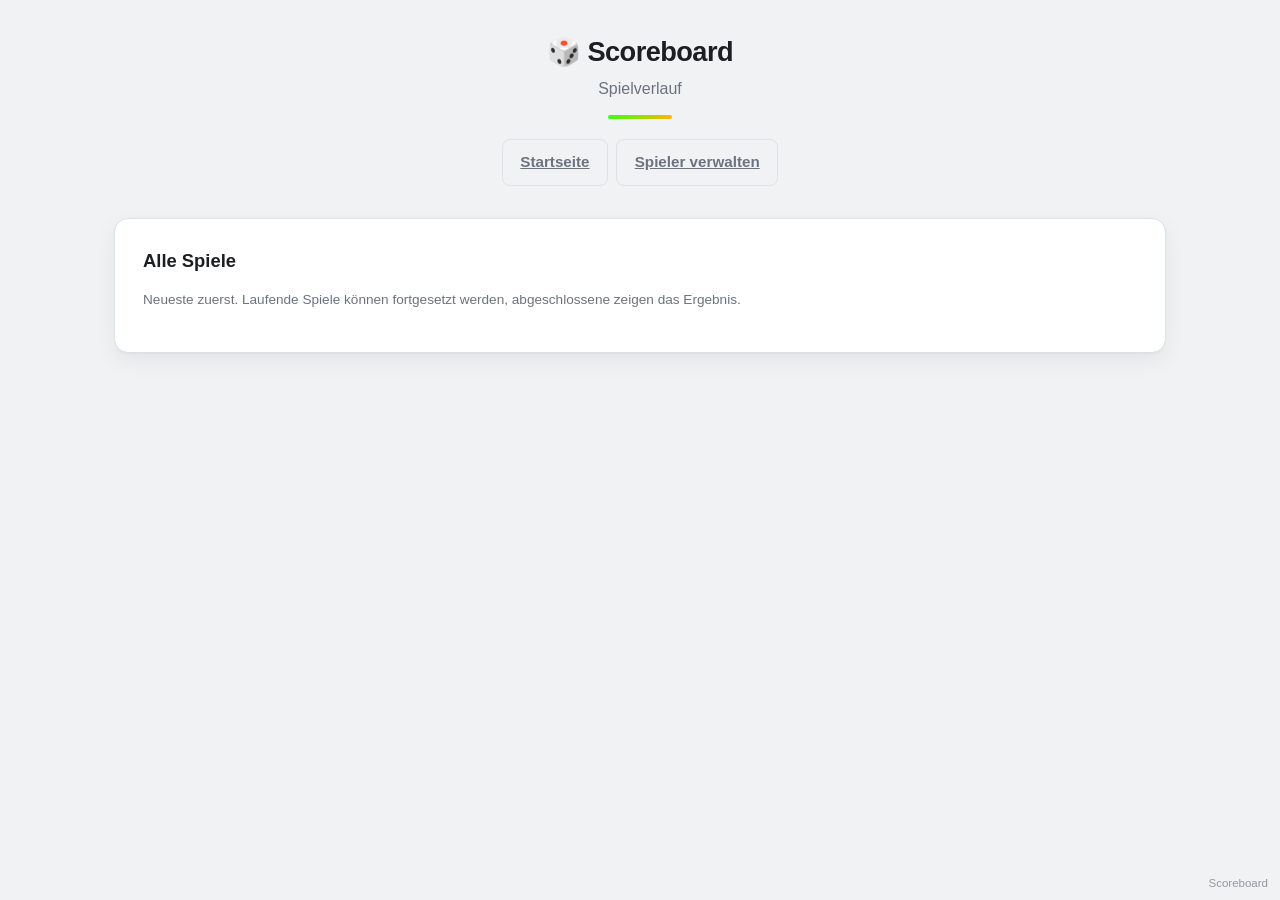
==== history.html @ c3c02a8f "Frontend: Startseite, Spielerverwaltung, Spielverlauf" ====
<!DOCTYPE html>
<html lang="de">
<head>
  <meta charset="UTF-8">
  <meta name="viewport" content="width=device-width, initial-scale=1.0">
  <title>Spielverlauf — Scoreboard</title>
  <link rel="stylesheet" href="css/style.css">
</head>
<body>
  <a href="#main" class="skip-link">Zum Inhalt springen</a>

  <header class="app-header">
    <h1>🎲 Scoreboard</h1>
    <p class="app-header__subtitle">Spielverlauf</p>
    <div class="app-header__accent" aria-hidden="true"></div>
    <nav class="app-nav" aria-label="Hauptnavigation">
      <a href="index.html" class="btn btn--ghost">Startseite</a>
      <a href="players.html" class="btn btn--ghost">Spieler verwalten</a>
    </nav>
  </header>

  <main id="main">
    <section class="card">
      <h2>Alle Spiele</h2>
      <p class="hint-text">Neueste zuerst. Laufende Spiele können fortgesetzt werden, abgeschlossene zeigen das Ergebnis.</p>
      <ul class="history-list" id="history-list"></ul>
    </section>
  </main>

  <p class="app-version" id="app-version">Scoreboard</p>

  <script src="js/version.js"></script>
  <script src="js/history.js"></script>
</body>
</html>
---- css/style.css ----
:root {
  --color-bg: #f1f2f4;
  --color-surface: #ffffff;
  --color-text: #1c1e22;
  --color-text-muted: #6b7280;
  --color-border: #dfe1e5;

  /* Neongruen: als Flaeche sehr hell/knallig (fuer Buttons/Badges mit
     dunklem Text), als "-strong"-Variante abgedunkelt fuer lesbaren Text
     und Linien auf hellem Grund. */
  --color-green: #39ff14;
  --color-green-strong: #16a34a;

  /* Amber/Orange als zweite Akzentfarbe, gleiches Prinzip. */
  --color-amber: #ffb700;
  --color-amber-strong: #b45309;

  --color-on-accent: #0b1210;
  --color-focus: #2563eb;
  --color-danger: #d1293d;

  --shadow-card: 0 1px 2px rgba(16, 20, 30, 0.04), 0 8px 24px rgba(16, 20, 30, 0.06);
  --radius: 14px;
}

@media (prefers-color-scheme: dark) {
  :root {
    --color-bg: #17181b;
    --color-surface: #202226;
    --color-text: #eef0f2;
    --color-text-muted: #9aa0a8;
    --color-border: #2d2f34;

    --color-green: #4dff2e;
    --color-green-strong: #34d058;

    --color-amber: #ffc233;
    --color-amber-strong: #fbbf24;

    --color-on-accent: #0b1210;
    --shadow-card: 0 1px 2px rgba(0, 0, 0, 0.25), 0 8px 24px rgba(0, 0, 0, 0.4);
  }
}

* {
  box-sizing: border-box;
}

[hidden] {
  display: none !important;
}

body {
  margin: 0;
  font-family: -apple-system, BlinkMacSystemFont, "Segoe UI", Roboto, sans-serif;
  background: var(--color-bg);
  color: var(--color-text);
  line-height: 1.5;
}

.skip-link {
  position: absolute;
  left: -9999px;
  top: 0;
  background: var(--color-green);
  color: var(--color-on-accent);
  padding: 0.75rem 1.25rem;
  z-index: 100;
  border-radius: 0 0 8px 0;
  font-weight: 700;
}

.skip-link:focus {
  left: 0;
}

a {
  color: var(--color-green-strong);
}

a:focus-visible,
button:focus-visible,
input:focus-visible,
[tabindex]:focus-visible {
  outline: 3px solid var(--color-focus);
  outline-offset: 2px;
}

.app-header {
  max-width: 1100px;
  margin: 0 auto;
  padding: 2rem 1.5rem 1rem;
  text-align: center;
}

.app-header h1 {
  margin: 0;
  font-size: 1.7rem;
  letter-spacing: -0.02em;
}

.app-header__subtitle {
  margin: 0.25rem 0 0;
  color: var(--color-text-muted);
}

.app-header__accent {
  width: 64px;
  height: 4px;
  margin: 0.9rem auto 0;
  border-radius: 999px;
  background: linear-gradient(90deg, var(--color-green), var(--color-amber));
}

.app-nav {
  display: flex;
  justify-content: center;
  gap: 0.5rem;
  flex-wrap: wrap;
  margin-top: 1.25rem;
}

main {
  max-width: 1100px;
  margin: 0 auto;
  padding: 1rem 1.5rem 3rem;
}

.card {
  background: var(--color-surface);
  border: 1px solid var(--color-border);
  border-radius: var(--radius);
  box-shadow: var(--shadow-card);
  padding: 1.75rem;
}

.card h2 {
  margin-top: 0;
  font-size: 1.15rem;
}

/* Buttons */
.btn {
  padding: 0.7rem 1.1rem;
  border-radius: 8px;
  border: none;
  font-size: 0.95rem;
  font-weight: 700;
  cursor: pointer;
  transition: background-color 0.15s ease, transform 0.05s ease, opacity 0.15s ease;
}

.btn:active {
  transform: translateY(1px);
}

.btn:disabled {
  opacity: 0.5;
  cursor: not-allowed;
}

.btn--primary {
  background: var(--color-green);
  color: var(--color-on-accent);
}

.btn--primary:hover {
  filter: brightness(0.92);
}

.btn--secondary {
  background: var(--color-amber);
  color: var(--color-on-accent);
}

.btn--secondary:hover {
  filter: brightness(0.92);
}

.btn--ghost {
  background: transparent;
  color: var(--color-text-muted);
  border: 1px solid var(--color-border);
  font-weight: 600;
}

.btn--ghost:hover {
  color: var(--color-text);
  border-color: var(--color-text-muted);
}

.btn--danger {
  background: var(--color-danger);
  color: #fff;
}

.btn--danger:hover {
  filter: brightness(0.92);
}

.btn--small {
  padding: 0.4rem 0.7rem;
  font-size: 0.82rem;
  border-radius: 6px;
}

/* Formulare */
.form {
  display: flex;
  flex-direction: column;
  gap: 0.75rem;
}

.form label {
  font-weight: 600;
  font-size: 0.9rem;
}

.form input[type="number"],
.form input[type="text"] {
  padding: 0.6rem 0.75rem;
  border-radius: 8px;
  border: 1px solid var(--color-border);
  background: var(--color-bg);
  color: var(--color-text);
  font-size: 1rem;
}

.hint-text {
  color: var(--color-text-muted);
  font-size: 0.85rem;
}

.error-text {
  color: var(--color-danger);
  font-weight: 600;
}

/* Modus-Karten auf der Startseite */
.mode-grid {
  display: grid;
  grid-template-columns: repeat(auto-fill, minmax(260px, 1fr));
  gap: 1.25rem;
  margin-top: 1.5rem;
}

.mode-card {
  display: block;
  text-decoration: none;
  color: inherit;
  background: var(--color-surface);
  border: 1px solid var(--color-border);
  border-top: 4px solid var(--color-green);
  border-radius: var(--radius);
  box-shadow: var(--shadow-card);
  padding: 1.5rem;
  transition: transform 0.1s ease, box-shadow 0.1s ease;
}

.mode-card:hover {
  transform: translateY(-2px);
  box-shadow: 0 4px 6px rgba(16, 20, 30, 0.06), 0 12px 28px rgba(16, 20, 30, 0.1);
}

.mode-card h2 {
  margin: 0 0 0.35rem;
  font-size: 1.2rem;
}

.mode-card__examples {
  color: var(--color-text-muted);
  font-size: 0.85rem;
  margin: 0.5rem 0 0;
}

/* Spielerauswahl (Checkbox-Chips) */
.player-picker {
  display: flex;
  flex-wrap: wrap;
  gap: 0.5rem;
}

.player-chip {
  display: inline-flex;
  align-items: center;
  gap: 0.4rem;
  padding: 0.5rem 0.9rem;
  border-radius: 999px;
  border: 2px solid var(--color-border);
  background: var(--color-bg);
  cursor: pointer;
  font-weight: 600;
  font-size: 0.9rem;
  user-select: none;
}

.player-chip input {
  accent-color: var(--color-green-strong);
}

.player-chip--checked {
  border-color: var(--color-green-strong);
  background: color-mix(in srgb, var(--color-green) 15%, var(--color-bg));
}

/* Sticky Scoreboard */
.scoreboard {
  position: sticky;
  top: 0;
  z-index: 10;
  background: var(--color-bg);
  padding-top: 0.75rem;
  padding-bottom: 0.5rem;
}

.scoreboard-card {
  border-top: 4px solid var(--color-green);
}

.standings-table {
  width: 100%;
  border-collapse: collapse;
}

.standings-table th,
.standings-table td {
  text-align: left;
  padding: 0.5rem 0.4rem;
  border-bottom: 1px solid var(--color-border);
  font-size: 0.95rem;
}

.standings-table th {
  color: var(--color-text-muted);
  font-weight: 600;
  font-size: 0.78rem;
  text-transform: uppercase;
  letter-spacing: 0.03em;
}

.standings-table tr.rank-first td {
  font-weight: 700;
}

.standings-table tr.rank-first td:first-child {
  box-shadow: inset 4px 0 0 0 var(--color-green-strong);
  padding-left: 0.6rem;
}

.standings-table .progress-cell {
  min-width: 120px;
}

.mini-progress {
  height: 8px;
  border-radius: 999px;
  background: var(--color-border);
  overflow: hidden;
  margin-top: 0.3rem;
}

.mini-progress__fill {
  height: 100%;
  background: var(--color-amber);
  border-radius: 999px;
  transition: width 0.25s ease;
}

.mini-progress__fill--done {
  background: var(--color-green-strong);
}

/* Gewinner-Banner */
.winner-banner {
  background: var(--color-green);
  color: var(--color-on-accent);
  border-radius: var(--radius);
  padding: 1.25rem 1.5rem;
  font-weight: 700;
  font-size: 1.05rem;
  text-align: center;
  box-shadow: var(--shadow-card);
}

/* Rundenerfassung */
.round-form-grid {
  display: grid;
  grid-template-columns: repeat(auto-fill, minmax(160px, 1fr));
  gap: 0.9rem;
  margin-bottom: 1rem;
}

.round-form-field label {
  display: block;
  font-weight: 600;
  font-size: 0.85rem;
  margin-bottom: 0.3rem;
}

.round-form-field input {
  width: 100%;
  padding: 0.6rem 0.7rem;
  border-radius: 8px;
  border: 1px solid var(--color-border);
  background: var(--color-bg);
  color: var(--color-text);
  font-size: 1.1rem;
  text-align: center;
}

/* Rundenverlauf / Korrektur - immer sichtbar und direkt editierbar */
.rounds-table-wrap {
  overflow-x: auto;
}

.rounds-table {
  width: 100%;
  border-collapse: collapse;
  min-width: 420px;
}

.rounds-table th,
.rounds-table td {
  padding: 0.4rem 0.5rem;
  border-bottom: 1px solid var(--color-border);
  text-align: center;
  font-size: 0.88rem;
}

.rounds-table th:first-child,
.rounds-table td:first-child {
  text-align: left;
  color: var(--color-text-muted);
}

.rounds-table input[type="number"] {
  width: 4.5rem;
  padding: 0.35rem 0.3rem;
  border-radius: 6px;
  border: 1px solid var(--color-border);
  background: var(--color-bg);
  color: var(--color-text);
  text-align: center;
  font-size: 0.9rem;
}

.rounds-table__row-actions {
  white-space: nowrap;
}

/* Spielerverwaltung */
.player-list {
  list-style: none;
  margin: 0;
  padding: 0;
  display: flex;
  flex-direction: column;
  gap: 0.5rem;
}

.player-list li {
  display: flex;
  align-items: center;
  justify-content: space-between;
  gap: 0.75rem;
  padding: 0.6rem 0.9rem;
  border: 1px solid var(--color-border);
  border-radius: 10px;
  background: var(--color-bg);
}

.player-list input[type="text"] {
  flex: 1;
  padding: 0.4rem 0.6rem;
  border-radius: 6px;
  border: 1px solid var(--color-border);
  background: var(--color-surface);
  color: var(--color-text);
}

/* Verlauf */
.history-list {
  list-style: none;
  margin: 0;
  padding: 0;
  display: flex;
  flex-direction: column;
  gap: 0.75rem;
}

.history-item {
  display: block;
  text-decoration: none;
  color: inherit;
  padding: 1rem 1.25rem;
  border: 1px solid var(--color-border);
  border-radius: 10px;
  background: var(--color-surface);
}

.history-item:hover {
  border-color: var(--color-green-strong);
}

.history-item__title {
  font-weight: 700;
  margin-bottom: 0.2rem;
}

.history-item__meta {
  color: var(--color-text-muted);
  font-size: 0.85rem;
}

.badge {
  display: inline-block;
  padding: 0.15rem 0.55rem;
  border-radius: 999px;
  font-size: 0.72rem;
  font-weight: 700;
  text-transform: uppercase;
  letter-spacing: 0.03em;
}

.badge--active {
  background: var(--color-amber);
  color: var(--color-on-accent);
}

.badge--finished {
  background: var(--color-green);
  color: var(--color-on-accent);
}

/* Responsive: Desktop-Layouts ab Tablet-Breite */
@media (min-width: 700px) {
  .two-col {
    display: grid;
    grid-template-columns: 3fr 2fr;
    gap: 1.5rem;
    align-items: start;
  }
}

.section-spacing {
  margin-top: 1.5rem;
}

.app-version {
  position: fixed;
  right: 0.75rem;
  bottom: 0.5rem;
  margin: 0;
  font-size: 0.72rem;
  color: var(--color-text-muted);
  opacity: 0.7;
  pointer-events: none;
}
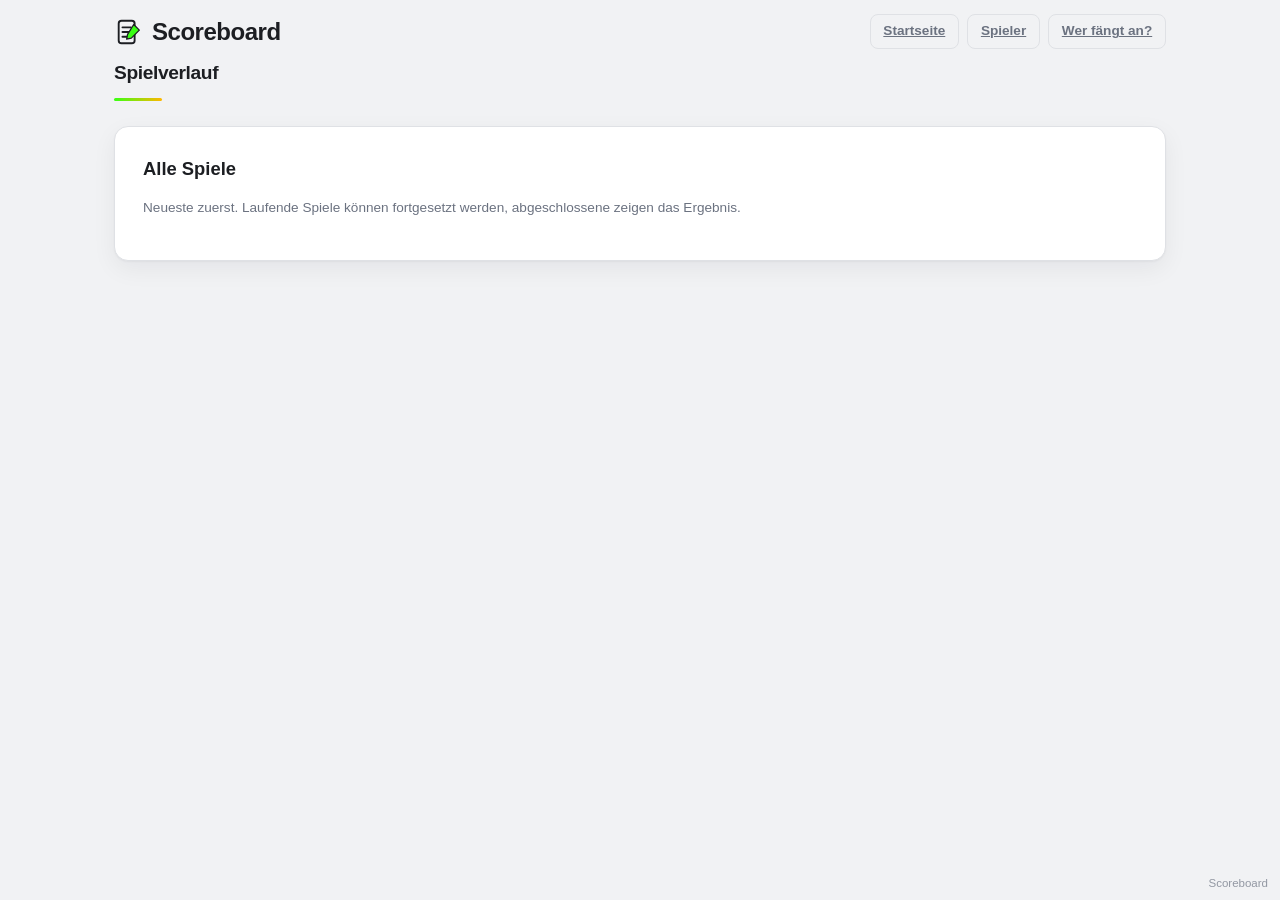
==== commit 5d2518cd: "Rebranding: eigenes Logo statt Emoji, Header mit Marke links/Nav rechts auf allen Seiten" ====
--- a/history.html
+++ b/history.html
@@ -10,13 +10,25 @@
   <a href="#main" class="skip-link">Zum Inhalt springen</a>
 
   <header class="app-header">
-    <h1>🎲 Scoreboard</h1>
-    <p class="app-header__subtitle">Spielverlauf</p>
+    <div class="app-header__bar">
+      <a href="index.html" class="app-header__brand">
+        <svg class="app-header__logo" viewBox="0 0 32 32" fill="none" xmlns="http://www.w3.org/2000/svg" aria-hidden="true" focusable="false">
+          <rect x="5" y="4" width="17" height="24" rx="3" stroke="currentColor" stroke-width="2"/>
+          <line x1="9" y1="11" x2="18" y2="11" stroke="currentColor" stroke-width="2" stroke-linecap="round"/>
+          <line x1="9" y1="16" x2="18" y2="16" stroke="currentColor" stroke-width="2" stroke-linecap="round"/>
+          <line x1="9" y1="21" x2="14" y2="21" stroke="currentColor" stroke-width="2" stroke-linecap="round"/>
+          <path d="M21 8 L27 14 L18.5 22.5 L13.5 23.5 L14.5 18.5 Z" fill="var(--color-green)" stroke="currentColor" stroke-width="1.4" stroke-linejoin="round"/>
+        </svg>
+        <span>Scoreboard</span>
+      </a>
+      <nav class="app-nav" aria-label="Hauptnavigation">
+        <a href="index.html" class="btn btn--ghost">Startseite</a>
+        <a href="players.html" class="btn btn--ghost">Spieler</a>
+        <a href="tools/finger-chooser.html" class="btn btn--ghost">Wer fängt an?</a>
+      </nav>
+    </div>
+    <h1>Spielverlauf</h1>
     <div class="app-header__accent" aria-hidden="true"></div>
-    <nav class="app-nav" aria-label="Hauptnavigation">
-      <a href="index.html" class="btn btn--ghost">Startseite</a>
-      <a href="players.html" class="btn btn--ghost">Spieler verwalten</a>
-    </nav>
   </header>
 
   <main id="main">
--- a/css/style.css
+++ b/css/style.css
@@ -89,35 +89,64 @@
 .app-header {
   max-width: 1100px;
   margin: 0 auto;
-  padding: 2rem 1.5rem 1rem;
-  text-align: center;
+  padding: 0.85rem 1.5rem 0.6rem;
+}
+
+.app-header__bar {
+  display: flex;
+  align-items: center;
+  justify-content: space-between;
+  gap: 1rem;
+  flex-wrap: wrap;
+}
+
+.app-header__brand {
+  display: flex;
+  align-items: center;
+  gap: 0.5rem;
+  text-decoration: none;
+  color: var(--color-text);
+  font-weight: 800;
+  font-size: 1.5rem;
+  letter-spacing: -0.02em;
+}
+
+.app-header__logo {
+  width: 30px;
+  height: 30px;
+  flex-shrink: 0;
 }
 
 .app-header h1 {
-  margin: 0;
-  font-size: 1.7rem;
+  margin: 0.6rem 0 0;
+  font-size: 1.2rem;
   letter-spacing: -0.02em;
 }
 
 .app-header__subtitle {
-  margin: 0.25rem 0 0;
-  color: var(--color-text-muted);
+  margin: 0.15rem 0 0;
+  color: var(--color-text-muted);
+  font-size: 0.88rem;
 }
 
 .app-header__accent {
-  width: 64px;
-  height: 4px;
-  margin: 0.9rem auto 0;
+  width: 48px;
+  height: 3px;
+  margin: 0.6rem 0 0;
   border-radius: 999px;
   background: linear-gradient(90deg, var(--color-green), var(--color-amber));
 }
 
 .app-nav {
   display: flex;
-  justify-content: center;
+  justify-content: flex-end;
   gap: 0.5rem;
   flex-wrap: wrap;
-  margin-top: 1.25rem;
+}
+
+.app-nav .btn {
+  padding: 0.4rem 0.8rem;
+  font-size: 0.85rem;
 }
 
 main {
@@ -325,9 +354,15 @@
 .standings-table th,
 .standings-table td {
   text-align: left;
-  padding: 0.5rem 0.4rem;
+  padding: 0.6rem 0.4rem;
   border-bottom: 1px solid var(--color-border);
   font-size: 0.95rem;
+}
+
+.standings-table td:nth-child(3) {
+  font-size: 1.35rem;
+  font-weight: 800;
+  letter-spacing: -0.02em;
 }
 
 .standings-table th {
@@ -338,8 +373,23 @@
   letter-spacing: 0.03em;
 }
 
+.standings-table tr.rank-first {
+  background: color-mix(in srgb, var(--color-green) 12%, transparent);
+}
+
 .standings-table tr.rank-first td {
   font-weight: 700;
+}
+
+.standings-table tr.rank-first td:nth-child(2) {
+  color: var(--color-green-strong);
+  font-size: 1.15rem;
+  font-weight: 800;
+}
+
+.standings-table tr.rank-first td:nth-child(3) {
+  color: var(--color-green-strong);
+  font-size: 1.55rem;
 }
 
 .standings-table tr.rank-first td:first-child {
@@ -550,9 +600,95 @@
   position: fixed;
   right: 0.75rem;
   bottom: 0.5rem;
+  z-index: 50;
   margin: 0;
   font-size: 0.72rem;
   color: var(--color-text-muted);
   opacity: 0.7;
   pointer-events: none;
 }
+
+/* Finger-Chooser */
+.chooser-card {
+  padding: 0.75rem;
+}
+
+.chooser-area {
+  position: relative;
+  width: 100%;
+  height: min(70vh, 700px);
+  min-height: 360px;
+  background: var(--color-bg);
+  border: 1px dashed var(--color-border);
+  border-radius: calc(var(--radius) - 4px);
+  overflow: hidden;
+  touch-action: none;
+  -webkit-user-select: none;
+  user-select: none;
+  display: flex;
+  align-items: center;
+  justify-content: center;
+}
+
+.chooser-hint {
+  color: var(--color-text-muted);
+  font-size: 1.3rem;
+  text-align: center;
+  padding: 1rem;
+  pointer-events: none;
+  max-width: 20rem;
+}
+
+.chooser-hint--result {
+  position: absolute;
+  bottom: 1rem;
+  left: 50%;
+  transform: translateX(-50%);
+  color: var(--color-text);
+  font-weight: 700;
+  font-size: 1.05rem;
+}
+
+.chooser-countdown {
+  position: absolute;
+  top: 50%;
+  left: 50%;
+  transform: translate(-50%, -50%);
+  font-size: 7rem;
+  font-weight: 800;
+  color: var(--color-amber);
+  pointer-events: none;
+  z-index: 5;
+}
+
+.finger-circle {
+  position: absolute;
+  width: 70px;
+  height: 70px;
+  margin-left: -35px;
+  margin-top: -35px;
+  border-radius: 50%;
+  background: color-mix(in srgb, var(--color-green) 30%, transparent);
+  border: 3px solid var(--color-green-strong);
+  transition: width 0.5s ease, height 0.5s ease, margin 0.5s ease,
+    background 0.5s ease, border-color 0.5s ease, opacity 0.5s ease;
+  pointer-events: none;
+}
+
+.finger-circle--selected {
+  width: 180px;
+  height: 180px;
+  margin-left: -90px;
+  margin-top: -90px;
+  background: var(--color-green);
+  border-color: var(--color-on-accent);
+  box-shadow: 0 0 50px color-mix(in srgb, var(--color-green) 55%, transparent);
+}
+
+.finger-circle--faded {
+  opacity: 0;
+  width: 16px;
+  height: 16px;
+  margin-left: -8px;
+  margin-top: -8px;
+}
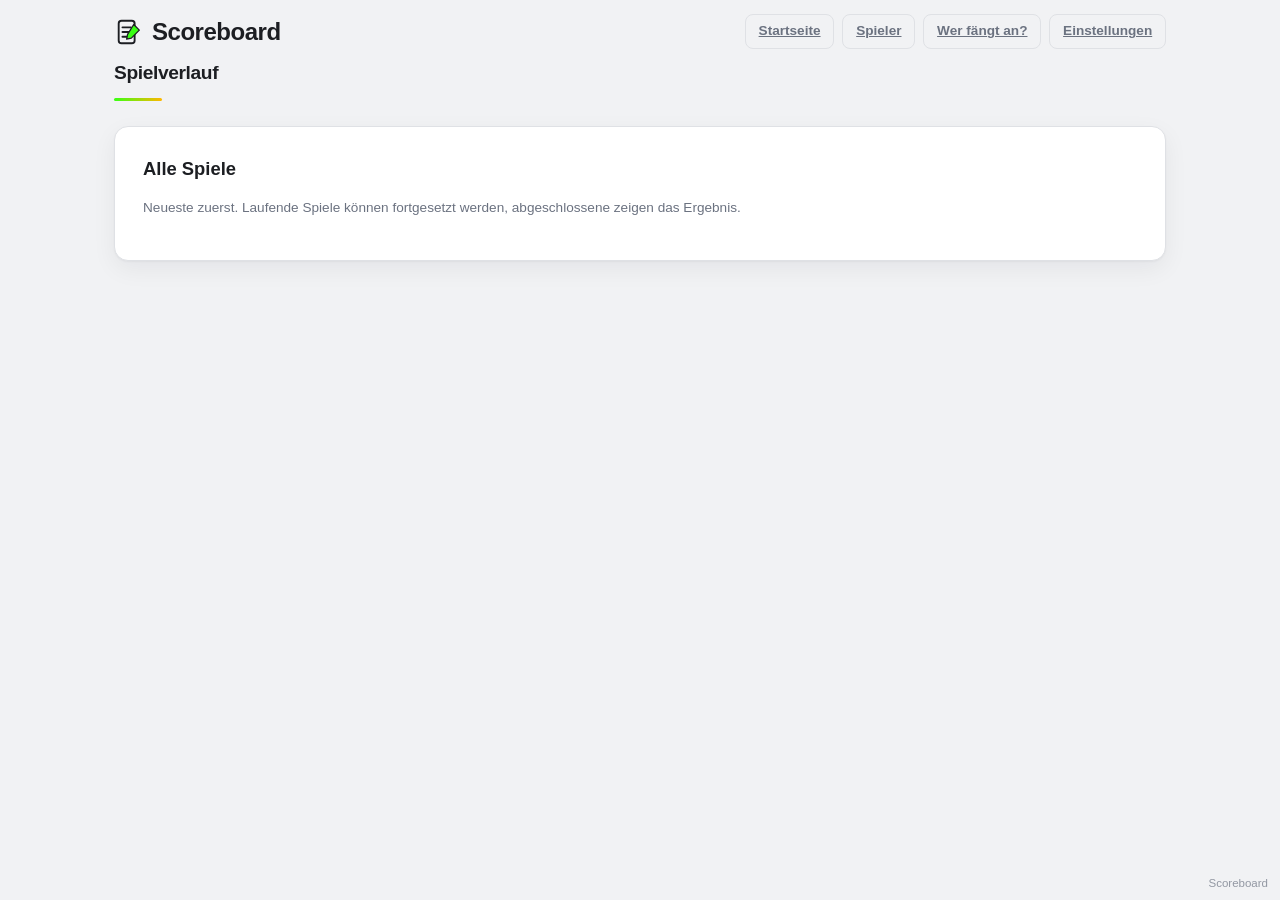
==== commit 7122596f: "Alle Seiten auf data-i18n-Attribute + theme.js/i18n.js-Einbindung umgestellt, Einstellungen-Link in " ====
--- a/history.html
+++ b/history.html
@@ -3,11 +3,11 @@
 <head>
   <meta charset="UTF-8">
   <meta name="viewport" content="width=device-width, initial-scale=1.0">
-  <title>Spielverlauf — Scoreboard</title>
+  <title data-i18n="pages.history.title">Spielverlauf — Scoreboard</title>
   <link rel="stylesheet" href="css/style.css">
 </head>
 <body>
-  <a href="#main" class="skip-link">Zum Inhalt springen</a>
+  <a href="#main" class="skip-link" data-i18n="common.skipLink">Zum Inhalt springen</a>
 
   <header class="app-header">
     <div class="app-header__bar">
@@ -22,19 +22,20 @@
         <span>Scoreboard</span>
       </a>
       <nav class="app-nav" aria-label="Hauptnavigation">
-        <a href="index.html" class="btn btn--ghost">Startseite</a>
-        <a href="players.html" class="btn btn--ghost">Spieler</a>
-        <a href="tools/finger-chooser.html" class="btn btn--ghost">Wer fängt an?</a>
+        <a href="index.html" class="btn btn--ghost" data-i18n="common.nav.home">Startseite</a>
+        <a href="players.html" class="btn btn--ghost" data-i18n="common.nav.players">Spieler</a>
+        <a href="tools/finger-chooser.html" class="btn btn--ghost" data-i18n="common.nav.chooser">Wer fängt an?</a>
+        <a href="settings.html" class="btn btn--ghost" data-i18n="common.nav.settings">Einstellungen</a>
       </nav>
     </div>
-    <h1>Spielverlauf</h1>
+    <h1 data-i18n="history.heading">Spielverlauf</h1>
     <div class="app-header__accent" aria-hidden="true"></div>
   </header>
 
   <main id="main">
     <section class="card">
-      <h2>Alle Spiele</h2>
-      <p class="hint-text">Neueste zuerst. Laufende Spiele können fortgesetzt werden, abgeschlossene zeigen das Ergebnis.</p>
+      <h2 data-i18n="history.all.heading">Alle Spiele</h2>
+      <p class="hint-text" data-i18n="history.all.hint">Neueste zuerst. Laufende Spiele können fortgesetzt werden, abgeschlossene zeigen das Ergebnis.</p>
       <ul class="history-list" id="history-list"></ul>
     </section>
   </main>
@@ -42,6 +43,8 @@
   <p class="app-version" id="app-version">Scoreboard</p>
 
   <script src="js/version.js"></script>
+  <script src="js/theme.js"></script>
+  <script src="js/i18n.js"></script>
   <script src="js/history.js"></script>
 </body>
 </html>
--- a/css/style.css
+++ b/css/style.css
@@ -260,6 +260,11 @@
   font-size: 0.85rem;
 }
 
+.starting-player-legend {
+  margin: 0.75rem 0 0;
+  text-align: left;
+}
+
 .error-text {
   color: var(--color-danger);
   font-weight: 600;
@@ -663,16 +668,33 @@
 
 .finger-circle {
   position: absolute;
-  width: 70px;
-  height: 70px;
-  margin-left: -35px;
-  margin-top: -35px;
+  width: 96px;
+  height: 96px;
+  margin-left: -48px;
+  margin-top: -48px;
   border-radius: 50%;
   background: color-mix(in srgb, var(--color-green) 30%, transparent);
   border: 3px solid var(--color-green-strong);
   transition: width 0.5s ease, height 0.5s ease, margin 0.5s ease,
     background 0.5s ease, border-color 0.5s ease, opacity 0.5s ease;
   pointer-events: none;
+}
+
+/* Kurzer "Pop": Kreis erscheint deutlich groesser und schrumpft dann auf die
+   Ruhegroesse - bestaetigt sofort sichtbar, dass der Finger erkannt wurde. */
+@keyframes finger-pop {
+  0% {
+    transform: scale(1.7);
+    opacity: 0.55;
+  }
+  100% {
+    transform: scale(1);
+    opacity: 1;
+  }
+}
+
+.finger-circle--pop {
+  animation: finger-pop 0.3s ease-out;
 }
 
 .finger-circle--selected {
@@ -692,3 +714,71 @@
   margin-left: -8px;
   margin-top: -8px;
 }
+
+/* Einstellungen: Farbfelder */
+.color-field-grid {
+  display: grid;
+  grid-template-columns: repeat(auto-fill, minmax(220px, 1fr));
+  gap: 1rem;
+}
+
+.color-field label {
+  display: block;
+  font-weight: 600;
+  font-size: 0.85rem;
+  margin-bottom: 0.3rem;
+}
+
+.color-field__inputs {
+  display: flex;
+  gap: 0.5rem;
+  align-items: center;
+}
+
+.color-field__inputs input[type="color"] {
+  width: 44px;
+  height: 38px;
+  padding: 2px;
+  border-radius: 8px;
+  border: 1px solid var(--color-border);
+  background: var(--color-surface);
+  cursor: pointer;
+  flex-shrink: 0;
+}
+
+.color-field__hex {
+  flex: 1;
+  min-width: 0;
+  padding: 0.5rem 0.6rem;
+  border-radius: 8px;
+  border: 1px solid var(--color-border);
+  background: var(--color-bg);
+  color: var(--color-text);
+  font-family: ui-monospace, SFMono-Regular, Menlo, monospace;
+  font-size: 0.9rem;
+}
+
+.theme-pair-field {
+  margin-bottom: 1.5rem;
+}
+
+.theme-pair-field:last-child {
+  margin-bottom: 0;
+}
+
+.theme-pair-field h3 {
+  margin: 0 0 0.6rem;
+  font-size: 0.95rem;
+}
+
+.theme-pair-field__row {
+  display: grid;
+  grid-template-columns: 1fr 1fr;
+  gap: 1rem;
+}
+
+@media (max-width: 500px) {
+  .theme-pair-field__row {
+    grid-template-columns: 1fr;
+  }
+}
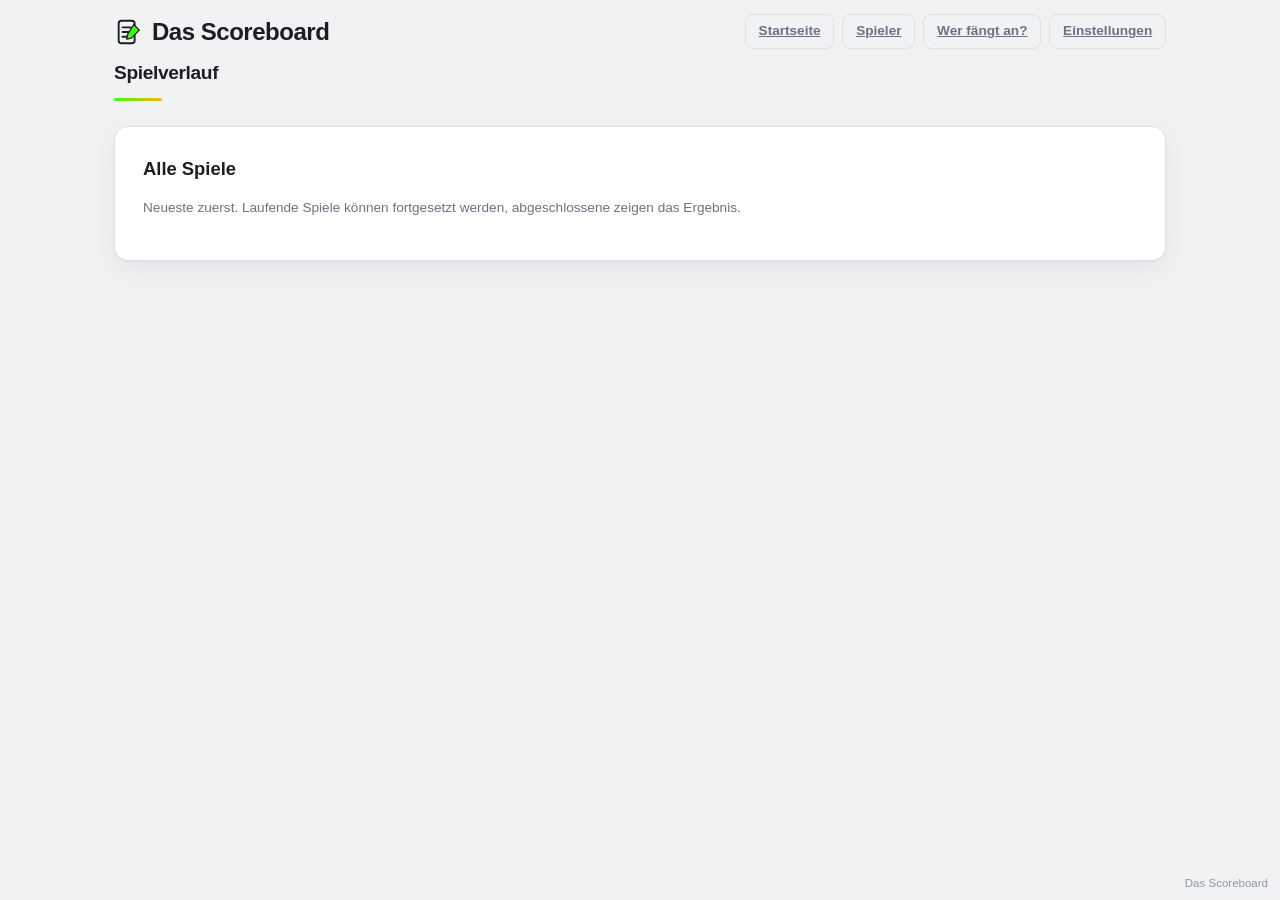
==== commit 977231b8: "Umbenennung in 'Das Scoreboard': Markenname ueberall dynamisch aus Einstellungen (Header, Browser-Ti" ====
--- a/history.html
+++ b/history.html
@@ -3,7 +3,7 @@
 <head>
   <meta charset="UTF-8">
   <meta name="viewport" content="width=device-width, initial-scale=1.0">
-  <title data-i18n="pages.history.title">Spielverlauf — Scoreboard</title>
+  <title data-i18n-title-suffix="pages.history.title">Das Scoreboard — Spielverlauf</title>
   <link rel="stylesheet" href="css/style.css">
 </head>
 <body>
@@ -19,7 +19,7 @@
           <line x1="9" y1="21" x2="14" y2="21" stroke="currentColor" stroke-width="2" stroke-linecap="round"/>
           <path d="M21 8 L27 14 L18.5 22.5 L13.5 23.5 L14.5 18.5 Z" fill="var(--color-green)" stroke="currentColor" stroke-width="1.4" stroke-linejoin="round"/>
         </svg>
-        <span>Scoreboard</span>
+        <span data-brand-name>Das Scoreboard</span>
       </a>
       <nav class="app-nav" aria-label="Hauptnavigation">
         <a href="index.html" class="btn btn--ghost" data-i18n="common.nav.home">Startseite</a>
@@ -40,7 +40,7 @@
     </section>
   </main>
 
-  <p class="app-version" id="app-version">Scoreboard</p>
+  <p class="app-version" id="app-version">Das Scoreboard</p>
 
   <script src="js/version.js"></script>
   <script src="js/theme.js"></script>
--- a/css/style.css
+++ b/css/style.css
@@ -437,6 +437,73 @@
   box-shadow: var(--shadow-card);
 }
 
+/* Runde-beendet-Hinweis (Modus "Punkterunde mit fester Rundenzahl") */
+.round-end-notice {
+  display: flex;
+  align-items: center;
+  justify-content: space-between;
+  gap: 1rem;
+  background: var(--color-amber);
+  color: var(--color-on-accent);
+  border-radius: var(--radius);
+  padding: 0.75rem 1rem;
+  font-weight: 600;
+}
+
+.round-end-notice__close {
+  background: none;
+  border: none;
+  color: inherit;
+  font-size: 1.1rem;
+  line-height: 1;
+  cursor: pointer;
+  padding: 0.2rem 0.4rem;
+}
+
+.round-end-notice__close:focus-visible {
+  outline: 2px solid var(--color-focus);
+  outline-offset: 2px;
+}
+
+/* Rundenzahl-erreicht-Hinweis (Beenden oder verlaengern) */
+.target-reached-banner {
+  background: var(--color-surface);
+  border: 2px solid var(--color-amber);
+  border-radius: var(--radius);
+  padding: 1.25rem 1.5rem;
+  text-align: center;
+}
+
+.target-reached-banner__heading {
+  font-weight: 700;
+  font-size: 1.05rem;
+  margin: 0 0 1rem;
+}
+
+.target-reached-banner__actions {
+  display: flex;
+  flex-wrap: wrap;
+  gap: 0.75rem;
+  justify-content: center;
+  align-items: center;
+}
+
+.target-reached-banner__extend {
+  display: flex;
+  align-items: center;
+  gap: 0.5rem;
+}
+
+.target-reached-banner__extend input {
+  width: 4.5rem;
+  padding: 0.5rem 0.6rem;
+  border-radius: 8px;
+  border: 1px solid var(--color-border);
+  background: var(--color-bg);
+  color: var(--color-text);
+  text-align: center;
+}
+
 /* Rundenerfassung */
 .round-form-grid {
   display: grid;
@@ -611,6 +678,14 @@
   color: var(--color-text-muted);
   opacity: 0.7;
   pointer-events: none;
+  text-align: right;
+}
+
+.app-version__update {
+  pointer-events: auto;
+  color: var(--color-danger);
+  font-weight: 600;
+  opacity: 1;
 }
 
 /* Finger-Chooser */
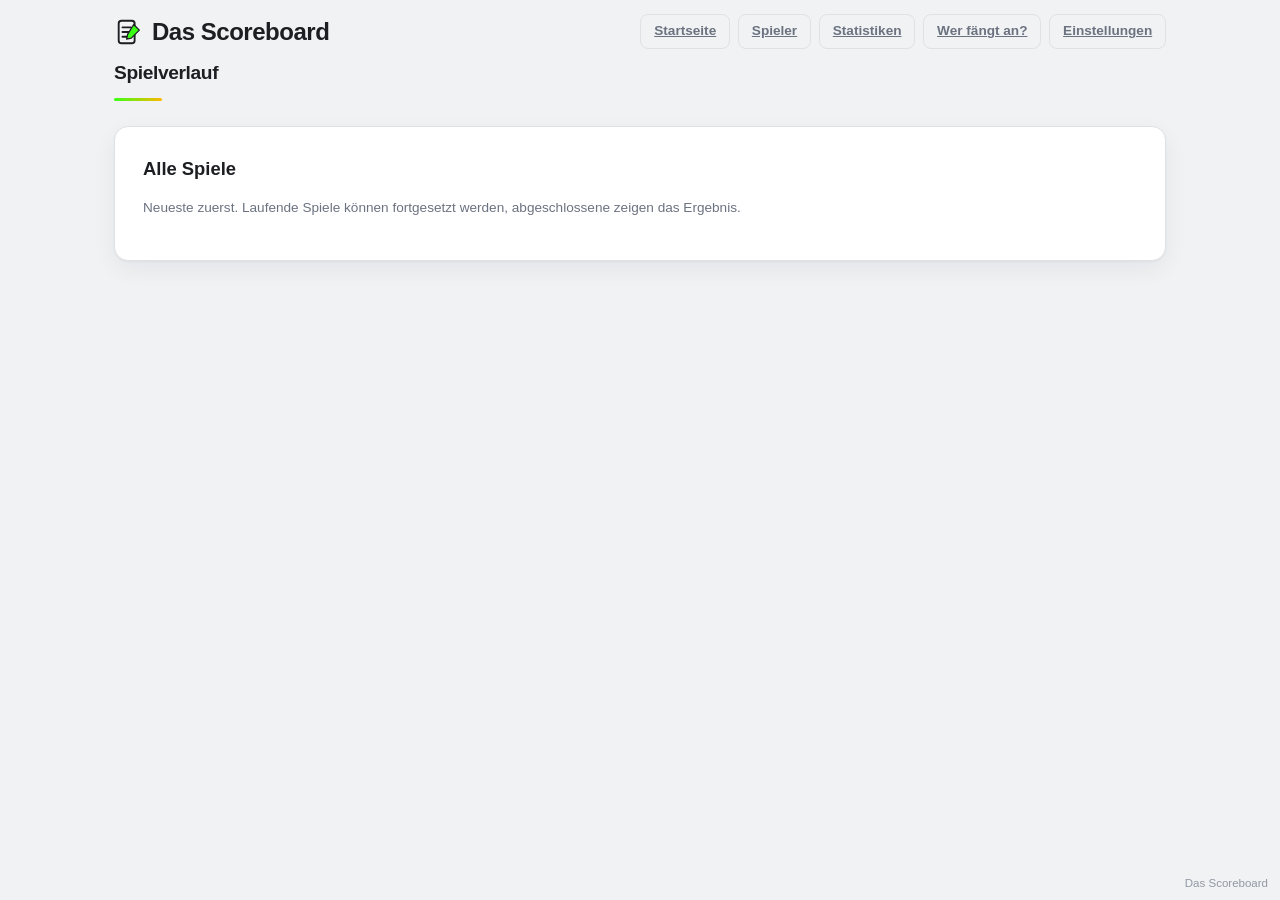
==== commit d65065ff: "Statistik-Seite mit Zeitraumfilter und Druckansicht Neue Seite stats.html wertet alle Spiele modusue" ====
--- a/history.html
+++ b/history.html
@@ -5,14 +5,21 @@
   <meta name="viewport" content="width=device-width, initial-scale=1.0">
   <title data-i18n-title-suffix="pages.history.title">Das Scoreboard — Spielverlauf</title>
   <link rel="stylesheet" href="css/style.css">
+  <link rel="manifest" href="/manifest.json">
+  <link rel="apple-touch-icon" href="/assets/icons/apple-touch-icon.png">
+  <meta name="apple-mobile-web-app-capable" content="yes">
+  <meta name="apple-mobile-web-app-status-bar-style" content="default">
+  <meta name="apple-mobile-web-app-title" content="Das Scoreboard">
+  <meta name="theme-color" content="#f1f2f4">
 </head>
 <body>
   <a href="#main" class="skip-link" data-i18n="common.skipLink">Zum Inhalt springen</a>
 
+  <div id="logo-banner-slot"></div>
   <header class="app-header">
     <div class="app-header__bar">
       <a href="index.html" class="app-header__brand">
-        <svg class="app-header__logo" viewBox="0 0 32 32" fill="none" xmlns="http://www.w3.org/2000/svg" aria-hidden="true" focusable="false">
+        <svg id="app-header-logo-svg" class="app-header__logo" viewBox="0 0 32 32" fill="none" xmlns="http://www.w3.org/2000/svg" aria-hidden="true" focusable="false">
           <rect x="5" y="4" width="17" height="24" rx="3" stroke="currentColor" stroke-width="2"/>
           <line x1="9" y1="11" x2="18" y2="11" stroke="currentColor" stroke-width="2" stroke-linecap="round"/>
           <line x1="9" y1="16" x2="18" y2="16" stroke="currentColor" stroke-width="2" stroke-linecap="round"/>
@@ -24,6 +31,7 @@
       <nav class="app-nav" aria-label="Hauptnavigation">
         <a href="index.html" class="btn btn--ghost" data-i18n="common.nav.home">Startseite</a>
         <a href="players.html" class="btn btn--ghost" data-i18n="common.nav.players">Spieler</a>
+        <a href="stats.html" class="btn btn--ghost" data-i18n="common.nav.stats">Statistiken</a>
         <a href="tools/finger-chooser.html" class="btn btn--ghost" data-i18n="common.nav.chooser">Wer fängt an?</a>
         <a href="settings.html" class="btn btn--ghost" data-i18n="common.nav.settings">Einstellungen</a>
       </nav>
@@ -45,6 +53,7 @@
   <script src="js/version.js"></script>
   <script src="js/theme.js"></script>
   <script src="js/i18n.js"></script>
+  <script src="js/input-helpers.js"></script>
   <script src="js/history.js"></script>
 </body>
 </html>
--- a/css/style.css
+++ b/css/style.css
@@ -117,6 +117,25 @@
   flex-shrink: 0;
 }
 
+/* Eigenes Quadrat-Logo (Einstellungen) ersetzt das Standard-Icon und ist
+   bewusst deutlich groesser, damit es wie ein richtiges Logo wirkt. */
+.app-header__logo--custom {
+  width: 80px;
+  height: 80px;
+  object-fit: cover;
+  border-radius: 12px;
+}
+
+/* Eigenes Banner-Logo (Einstellungen), sitzt oberhalb des normalen Headers. */
+#logo-banner-slot img {
+  display: block;
+  width: 100%;
+  max-width: 1100px;
+  max-height: 140px;
+  object-fit: contain;
+  margin: 0.75rem auto 0;
+}
+
 .app-header h1 {
   margin: 0.6rem 0 0;
   font-size: 1.2rem;
@@ -337,6 +356,78 @@
   background: color-mix(in srgb, var(--color-green) 15%, var(--color-bg));
 }
 
+/* Aufklappbare Erweiterte Optionen (z.B. Team-Modus im Setup) */
+.advanced-options {
+  border: 1px solid var(--color-border);
+  border-radius: 10px;
+  padding: 0.75rem 1rem;
+}
+
+.advanced-options summary {
+  cursor: pointer;
+  font-weight: 600;
+  font-size: 0.9rem;
+}
+
+.advanced-options summary:focus-visible {
+  outline: 2px solid var(--color-focus);
+  outline-offset: 2px;
+}
+
+.advanced-options[open] summary {
+  margin-bottom: 0.75rem;
+}
+
+.team-setup {
+  display: flex;
+  flex-direction: column;
+  gap: 0.5rem;
+}
+
+.team-setup__assignments {
+  display: flex;
+  flex-direction: column;
+  gap: 0.4rem;
+}
+
+.team-setup__row {
+  display: flex;
+  align-items: center;
+  justify-content: space-between;
+  gap: 0.75rem;
+}
+
+.team-setup__row select {
+  padding: 0.4rem 0.6rem;
+  border-radius: 8px;
+  border: 1px solid var(--color-border);
+  background: var(--color-bg);
+  color: var(--color-text);
+}
+
+.team-setup__names {
+  display: flex;
+  flex-direction: column;
+  gap: 0.5rem;
+  margin-top: 0.25rem;
+}
+
+.team-setup__name-field label {
+  display: block;
+  font-weight: 600;
+  font-size: 0.85rem;
+  margin-bottom: 0.3rem;
+}
+
+.team-setup__name-field input {
+  width: 100%;
+  padding: 0.5rem 0.6rem;
+  border-radius: 8px;
+  border: 1px solid var(--color-border);
+  background: var(--color-bg);
+  color: var(--color-text);
+}
+
 /* Sticky Scoreboard */
 .scoreboard {
   position: sticky;
@@ -400,6 +491,20 @@
 .standings-table tr.rank-first td:first-child {
   box-shadow: inset 4px 0 0 0 var(--color-green-strong);
   padding-left: 0.6rem;
+}
+
+.standings-name {
+  display: flex;
+  align-items: center;
+  gap: 0.5rem;
+}
+
+.standings-avatar {
+  width: 22px;
+  height: 33px;
+  border-radius: 3px;
+  object-fit: cover;
+  flex-shrink: 0;
 }
 
 .standings-table .progress-cell {
@@ -538,7 +643,6 @@
 .rounds-table {
   width: 100%;
   border-collapse: collapse;
-  min-width: 420px;
 }
 
 .rounds-table th,
@@ -555,7 +659,7 @@
   color: var(--color-text-muted);
 }
 
-.rounds-table input[type="number"] {
+.rounds-table input {
   width: 4.5rem;
   padding: 0.35rem 0.3rem;
   border-radius: 6px;
@@ -568,6 +672,35 @@
 
 .rounds-table__row-actions {
   white-space: nowrap;
+}
+
+/* Kompaktere Rundentabelle auf schmalen Bildschirmen (z.B. iPhone Hochformat) -
+   weniger Innenabstand/Schrift spart Platz, negativer Rand laesst die Tabelle
+   bis an den Kartenrand reichen, damit moeglichst wenig seitlich gescrollt
+   werden muss. */
+@media (max-width: 480px) {
+  .rounds-table-wrap {
+    margin: 0 -1.75rem;
+    padding: 0 0.5rem;
+    overflow-x: auto;
+  }
+
+  .rounds-table th,
+  .rounds-table td {
+    padding: 0.3rem 0.3rem;
+    font-size: 0.8rem;
+  }
+
+  .rounds-table input {
+    width: 3.2rem;
+    padding: 0.3rem 0.2rem;
+    font-size: 0.85rem;
+  }
+
+  .rounds-table__row-actions .btn {
+    padding: 0.35rem 0.5rem;
+    font-size: 0.75rem;
+  }
 }
 
 /* Spielerverwaltung */
@@ -857,3 +990,220 @@
     grid-template-columns: 1fr;
   }
 }
+
+.logo-upload-field {
+  margin-bottom: 1.5rem;
+}
+
+.logo-upload-field:last-child {
+  margin-bottom: 0;
+}
+
+.logo-upload-field h3 {
+  margin: 0 0 0.3rem;
+  font-size: 0.95rem;
+}
+
+.logo-upload-field__controls {
+  display: flex;
+  align-items: center;
+  gap: 0.75rem;
+  flex-wrap: wrap;
+  margin-top: 0.6rem;
+}
+
+.logo-preview {
+  display: flex;
+  align-items: center;
+  justify-content: center;
+  width: 64px;
+  height: 64px;
+  border: 1px dashed var(--color-border);
+  border-radius: 8px;
+  overflow: hidden;
+  flex-shrink: 0;
+  background: var(--color-bg);
+}
+
+.logo-preview img {
+  max-width: 100%;
+  max-height: 100%;
+  object-fit: contain;
+}
+
+.logo-preview--empty {
+  display: none;
+}
+
+/* Spieler-Avatar (Passfoto-Format 2:3) - Spielerverwaltung + Punktestand */
+.player-avatar {
+  display: flex;
+  align-items: center;
+  justify-content: center;
+  width: 32px;
+  height: 48px;
+  border-radius: 4px;
+  overflow: hidden;
+  flex-shrink: 0;
+  background: var(--color-border);
+  color: var(--color-text-muted);
+  font-weight: 700;
+  font-size: 0.85rem;
+}
+
+.player-avatar img {
+  width: 100%;
+  height: 100%;
+  object-fit: cover;
+}
+
+.player-avatar-field {
+  display: flex;
+  align-items: center;
+  gap: 0.6rem;
+  flex-shrink: 0;
+}
+
+.player-avatar-field__buttons {
+  display: flex;
+  flex-direction: column;
+  gap: 0.3rem;
+}
+
+.player-avatar-field__buttons .btn {
+  font-size: 0.72rem;
+  padding: 0.3rem 0.5rem;
+}
+
+/* Avatar-Cropper-Modal */
+.avatar-cropper-overlay {
+  position: fixed;
+  inset: 0;
+  background: rgba(0, 0, 0, 0.6);
+  display: flex;
+  align-items: center;
+  justify-content: center;
+  z-index: 100;
+  padding: 1rem;
+}
+
+.avatar-cropper {
+  background: var(--color-surface);
+  border-radius: var(--radius);
+  box-shadow: var(--shadow-card);
+  padding: 1.5rem;
+  max-width: 320px;
+  width: 100%;
+  text-align: center;
+}
+
+.avatar-cropper h2 {
+  margin-top: 0;
+  font-size: 1.05rem;
+}
+
+.avatar-cropper__canvas {
+  display: block;
+  margin: 1rem auto;
+  border-radius: 8px;
+  border: 1px solid var(--color-border);
+  touch-action: none;
+  cursor: grab;
+  background: var(--color-bg);
+}
+
+.avatar-cropper__canvas:active {
+  cursor: grabbing;
+}
+
+.avatar-cropper__zoom {
+  width: 100%;
+  accent-color: var(--color-green-strong);
+}
+
+.avatar-cropper__actions {
+  display: flex;
+  justify-content: flex-end;
+  gap: 0.6rem;
+  margin-top: 1.25rem;
+}
+
+/* Statistik-Seite */
+.table-scroll {
+  overflow-x: auto;
+}
+
+.stats-table {
+  width: 100%;
+  border-collapse: collapse;
+  min-width: 480px;
+}
+
+.stats-table th,
+.stats-table td {
+  padding: 0.5rem 0.6rem;
+  border-bottom: 1px solid var(--color-border);
+  text-align: left;
+  font-size: 0.9rem;
+}
+
+.stats-table th {
+  color: var(--color-text-muted);
+  font-weight: 600;
+  font-size: 0.78rem;
+  text-transform: uppercase;
+  letter-spacing: 0.03em;
+}
+
+.h2h-list {
+  list-style: none;
+  margin: 0;
+  padding: 0;
+  display: flex;
+  flex-direction: column;
+  gap: 0.5rem;
+}
+
+.h2h-row {
+  padding: 0.6rem 0.9rem;
+  border: 1px solid var(--color-border);
+  border-radius: 10px;
+  background: var(--color-bg);
+}
+
+.h2h-row__names {
+  font-weight: 700;
+}
+
+/* Druckansicht (Statistik-Seite: "Drucken / PDF") - Navigation, Buttons und
+   Formulare ausblenden, nur die Auswertung bleibt auf dem Papier stehen. */
+.print-only {
+  display: none;
+}
+
+@media print {
+  .no-print {
+    display: none !important;
+  }
+
+  .print-only {
+    display: block;
+  }
+
+  body {
+    background: #fff;
+    color: #000;
+  }
+
+  .card {
+    box-shadow: none;
+    border: 1px solid #ccc;
+    break-inside: avoid;
+  }
+
+  .stats-print-heading {
+    font-weight: 700;
+    font-size: 1.05rem;
+    margin-bottom: 1rem;
+  }
+}
